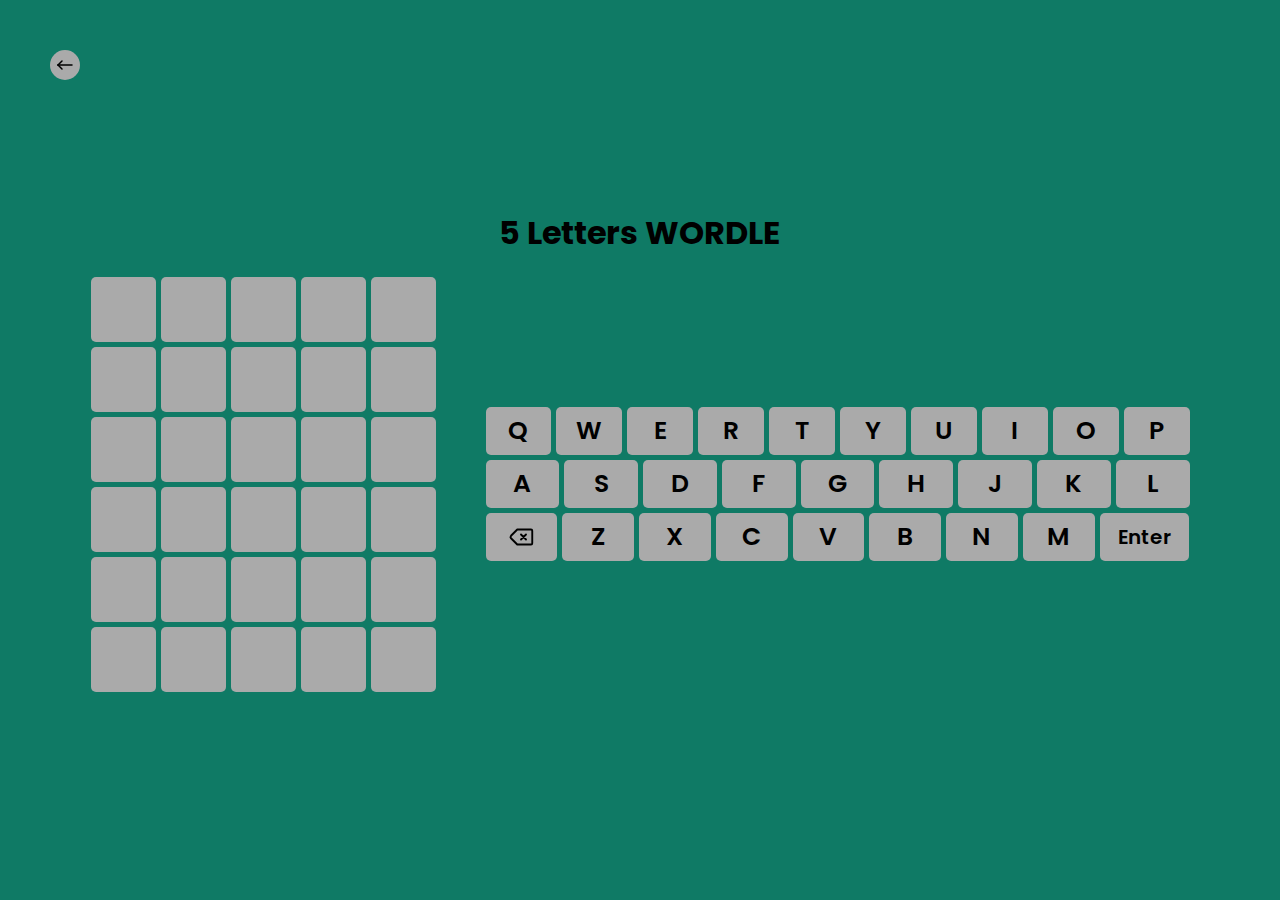
==== 5-letters/index.html @ 0b367540 "initial commit" ====
<!DOCTYPE html>
<html lang="en">
<head>
    <meta charset="UTF-8">
    <meta http-equiv="X-UA-Compatible" content="IE=edge">
    <meta name="viewport" content="width=device-width, initial-scale=1.0">
    <title>5 Letters</title>
    <link rel="stylesheet" href="../style/5letter/style-5.css">
    <link rel="icon" href="../pic/word.png">
</head>
<body>
    <a href="../" class="back">
        <svg xmlns="http://www.w3.org/2000/svg" class="icon icon-tabler icon-tabler-arrow-narrow-left" width="24" height="24" viewBox="0 0 24 24" stroke-width="1.5" stroke="currentColor" fill="none" stroke-linecap="round" stroke-linejoin="round">
            <path stroke="none" d="M0 0h24v24H0z" fill="none"></path>
            <line x1="5" y1="12" x2="19" y2="12"></line>
            <line x1="5" y1="12" x2="9" y2="16"></line>
            <line x1="5" y1="12" x2="9" y2="8"></line>
        </svg>
    </a>

    <h1>5 Letters WORDLE</h1>

    <div class="content">
        <div class="words">
            <div class="word"></div>
            <div class="word"></div>
            <div class="word"></div>
            <div class="word"></div>
            <div class="word"></div>
            <div class="word"></div>
            <div class="word"></div>
            <div class="word"></div>
            <div class="word"></div>
            <div class="word"></div>
            <div class="word"></div>
            <div class="word"></div>
            <div class="word"></div>
            <div class="word"></div>
            <div class="word"></div>
            <div class="word"></div>
            <div class="word"></div>
            <div class="word"></div>
            <div class="word"></div>
            <div class="word"></div>
            <div class="word"></div>
            <div class="word"></div>
            <div class="word"></div>
            <div class="word"></div>
            <div class="word"></div>
            <div class="word"></div>
            <div class="word"></div>
            <div class="word"></div>
            <div class="word"></div>
            <div class="word"></div>
        </div>

        <div class="keyboard">
            <div class="top">
                <div class="keys">q</div>
                <div class="keys">w</div>
                <div class="keys">e</div>
                <div class="keys">r</div>
                <div class="keys">t</div>
                <div class="keys">y</div>
                <div class="keys">u</div>
                <div class="keys">i</div>
                <div class="keys">o</div>
                <div class="keys">p</div>
            </div>

            <div class="mid">
                <div class="keys">a</div>
                <div class="keys">s</div>
                <div class="keys">d</div>
                <div class="keys">f</div>
                <div class="keys">g</div>
                <div class="keys">h</div>
                <div class="keys">j</div>
                <div class="keys">k</div>
                <div class="keys">l</div>
            </div>

            <div class="bottom">
                <div class="backspace keys">
                    <svg xmlns="http://www.w3.org/2000/svg" class="icon icon-tabler icon-tabler-backspace" width="30" height="30" viewBox="0 0 24 24" stroke-width="1.5" stroke="currentColor" fill="none" stroke-linecap="round" stroke-linejoin="round">
                        <path stroke="none" d="M0 0h24v24H0z" fill="none"></path>
                        <path d="M20 6a1 1 0 0 1 1 1v10a1 1 0 0 1 -1 1h-11l-5 -5a1.5 1.5 0 0 1 0 -2l5 -5z"></path>
                        <path d="M12 10l4 4m0 -4l-4 4"></path>
                    </svg>
                </div>
                <div class="keys">z</div>
                <div class="keys">x</div>
                <div class="keys">c</div>
                <div class="keys">v</div>
                <div class="keys">b</div>
                <div class="keys">n</div>
                <div class="keys">m</div>
                <div class="enter keys">Enter</div>
            </div>
        </div>
    </div>

    <div class="score">
        <div class="won">You've Won</div>
        <div class="lost">You've Lost</div>
        <div class="guess"></div>
        <div class="value"></div>
        <a href="./" class="again">Play Again!</a>
    </div>

    <script src="../script/app5.js" type="module"></script>
</body>
</html>
---- style/5letter/style-5.css ----
@import url("https://fonts.googleapis.com/css2?family=Courier+Prime&family=Poppins&display=swap");
* {
  margin: 0;
  padding: 0;
  box-sizing: border-box;
  font-family: "Courier Prime", monospace;
  font-family: "Poppins", sans-serif;
}

body {
  height: 100vh;
  display: flex;
  justify-content: center;
  align-items: center;
  flex-direction: column;
  gap: 20px;
  background-color: #0f7a65;
}

.back {
  display: flex;
  width: 30px;
  height: 30px;
  border-radius: 50%;
  position: fixed;
  top: 50px;
  left: 50px;
  background-color: rgb(170, 170, 170);
  cursor: pointer;
}
.back:hover {
  background-color: rgba(170, 170, 170, 0.7);
}
.back svg {
  margin: auto;
  color: black;
}

.content {
  display: flex;
  gap: 50px;
}
.content .words {
  display: grid;
  grid-template-columns: repeat(5, 1fr);
  grid-template-rows: repeat(6, 1fr);
  gap: 5px;
  align-self: center;
}
.content .words .word {
  width: 65px;
  height: 65px;
  background-color: #aaa;
  border-radius: 5px;
  font-size: 35px;
  display: flex;
  justify-content: center;
  align-items: center;
  text-transform: uppercase;
  font-weight: bold;
  transition: all 0.3s;
  -webkit-user-select: none;
     -moz-user-select: none;
          user-select: none;
}
.content .words .border {
  border: 2px solid black;
}
.content .words .flip {
  animation: flip 0.5s forwards;
}
.content .keyboard {
  width: 55vw;
  display: flex;
  flex-direction: column;
  gap: 5px;
  align-self: center;
  justify-content: center;
}
.content .keyboard .top, .content .keyboard .mid, .content .keyboard .bottom {
  display: flex;
  gap: 5px;
}
.content .keyboard .top div, .content .keyboard .mid div, .content .keyboard .bottom div {
  font-size: 25px;
  padding: 5px;
  text-transform: uppercase;
  display: flex;
  justify-content: center;
  align-items: center;
  background-color: rgb(170, 170, 170);
  width: 100%;
  border-radius: 5px;
  cursor: pointer;
  -webkit-user-select: none;
     -moz-user-select: none;
          user-select: none;
  transition: all 0.2s;
  font-weight: 595;
}
.content .keyboard .top div:hover, .content .keyboard .mid div:hover, .content .keyboard .bottom div:hover {
  background-color: rgba(170, 170, 170, 0.7);
}
.content .keyboard .top .enter, .content .keyboard .mid .enter, .content .keyboard .bottom .enter {
  font-size: 20px;
  text-transform: capitalize;
  padding: 5px 15px;
}
.content .keyboard .top .green, .content .keyboard .mid .green, .content .keyboard .bottom .green {
  background-color: lime;
}
.content .keyboard .top .green:hover, .content .keyboard .mid .green:hover, .content .keyboard .bottom .green:hover {
  background-color: rgba(0, 255, 0, 0.8);
}
.content .keyboard .top .yellow, .content .keyboard .mid .yellow, .content .keyboard .bottom .yellow {
  background-color: #fad02c;
}
.content .keyboard .top .yellow:hover, .content .keyboard .mid .yellow:hover, .content .keyboard .bottom .yellow:hover {
  background-color: rgba(250, 208, 44, 0.8);
}
.content .keyboard .top .white, .content .keyboard .mid .white, .content .keyboard .bottom .white {
  background-color: #dee;
}
.content .keyboard .top .white:hover, .content .keyboard .mid .white:hover, .content .keyboard .bottom .white:hover {
  background-color: rgba(221, 238, 238, 0.97);
}

.score {
  padding: 50px;
  border-radius: 10px;
  position: fixed;
  flex-direction: column;
  gap: 10px;
  align-items: center;
  display: none;
  background-color: rgba(255, 255, 255, 0.5);
}
.score * {
  color: #ddd;
}
.score .won, .score .lost, .score .guess {
  font-size: 25px;
  text-align: center;
  display: none;
  color: black;
}
.score .value {
  font-size: 20px;
  text-align: center;
  display: none;
  color: black;
}
.score a {
  padding: 5px;
  border-radius: 5px;
  background-color: lime;
  text-decoration: none;
  color: black;
  font-size: 20px;
  text-align: center;
  margin: auto;
}
.score .guess {
  padding: 5px 15px;
  border-radius: 5px;
  border: 1px solid black;
  background-color: #734b6d;
  text-transform: uppercase;
  font-weight: bold;
  color: #111;
}

@keyframes flip {
  0% {
    transform: scaleY(1);
  }
  50% {
    transform: scaleY(0);
  }
  100% {
    transform: scaleY(1);
  }
}
@media screen and (max-width: 600px) {
  .back {
    top: 20px;
    left: 20px;
  }
  .content {
    flex-direction: column;
    gap: 20px;
  }
  .content .words .word {
    width: 55px;
    height: 55px;
  }
  .content .keyboard {
    width: 98vw;
  }
  .content .keyboard .top div, .content .keyboard .top .enter, .content .keyboard .mid div, .content .keyboard .mid .enter, .content .keyboard .bottom div, .content .keyboard .bottom .enter {
    font-size: 1rem;
    font-weight: 100;
  }
}
@media screen and (max-width: 768px) {
  .content {
    flex-direction: column;
    gap: 20px;
  }
}
@media screen and (max-width: 320px) {
  .back {
    display: none;
  }
}/*# sourceMappingURL=style-5.css.map */
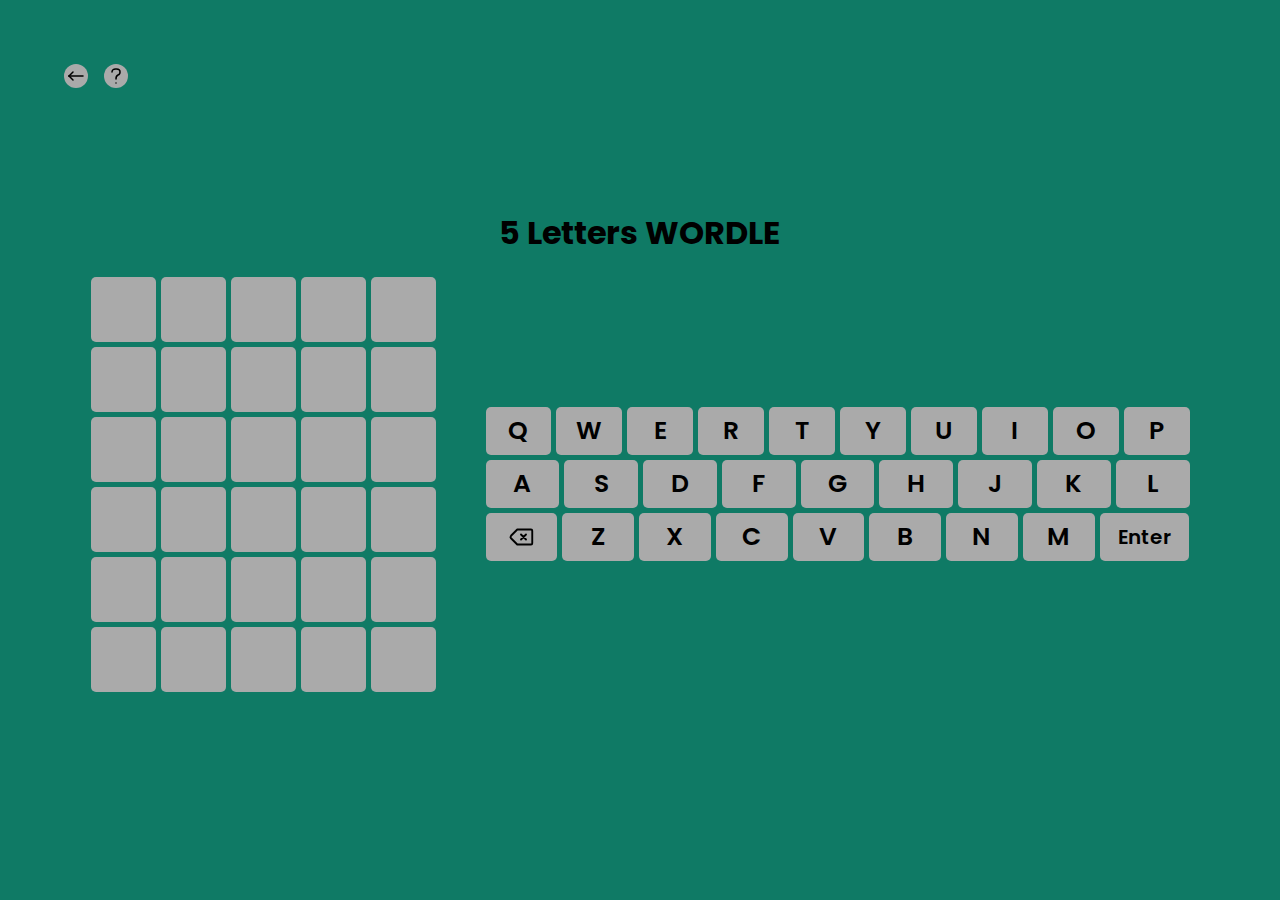
==== commit 35de9c5f: "fix responsive" ====
--- a/5-letters/index.html
+++ b/5-letters/index.html
@@ -9,14 +9,56 @@
     <link rel="icon" href="../pic/word.png">
 </head>
 <body>
-    <a href="../" class="back">
-        <svg xmlns="http://www.w3.org/2000/svg" class="icon icon-tabler icon-tabler-arrow-narrow-left" width="24" height="24" viewBox="0 0 24 24" stroke-width="1.5" stroke="currentColor" fill="none" stroke-linecap="round" stroke-linejoin="round">
-            <path stroke="none" d="M0 0h24v24H0z" fill="none"></path>
-            <line x1="5" y1="12" x2="19" y2="12"></line>
-            <line x1="5" y1="12" x2="9" y2="16"></line>
-            <line x1="5" y1="12" x2="9" y2="8"></line>
-        </svg>
-    </a>
+    <div class="btns">
+        <a href="../" class="back">
+            <svg xmlns="http://www.w3.org/2000/svg" class="icon icon-tabler icon-tabler-arrow-narrow-left" width="24" height="24" viewBox="0 0 24 24" stroke-width="1.5" stroke="currentColor" fill="none" stroke-linecap="round" stroke-linejoin="round">
+                <path stroke="none" d="M0 0h24v24H0z" fill="none"></path>
+                <line x1="5" y1="12" x2="19" y2="12"></line>
+                <line x1="5" y1="12" x2="9" y2="16"></line>
+                <line x1="5" y1="12" x2="9" y2="8"></line>
+            </svg>
+        </a>
+        <div class="info-btn">
+            <svg xmlns="http://www.w3.org/2000/svg" class="icon icon-tabler icon-tabler-question-mark" width="24" height="24" viewBox="0 0 24 24" stroke-width="1.5" stroke="currentColor" fill="none" stroke-linecap="round" stroke-linejoin="round">
+                <path stroke="none" d="M0 0h24v24H0z" fill="none"></path>
+                <path d="M8 8a3.5 3 0 0 1 3.5 -3h1a3.5 3 0 0 1 3.5 3a3 3 0 0 1 -2 3a3 4 0 0 0 -2 4"></path>
+                <path d="M12 19l0 .01"></path>
+            </svg>
+        </div>
+    </div>
+
+    <div class="how-to-play">
+        <div class="close-how-to-play">
+            <svg xmlns="http://www.w3.org/2000/svg" class="icon icon-tabler icon-tabler-x" width="20" height="20" viewBox="0 0 24 24" stroke-width="1.5" stroke="currentColor" fill="none" stroke-linecap="round" stroke-linejoin="round">
+                <path stroke="none" d="M0 0h24v24H0z" fill="none"></path>
+                <path d="M18 6l-12 12"></path>
+                <path d="M6 6l12 12"></path>
+            </svg>
+        </div>
+        <div class="word-example">
+            <div class="letter white">J</div>
+            <div class="letter yellow">I</div>
+            <div class="letter white">H</div>
+            <div class="letter yellow">A</div>
+            <div class="letter green">D</div>
+        </div>
+        <div class="word-info">
+            <div>
+                <div class="letter white">J</div>
+                <div class="letter white">H</div>
+                <span>aren't in the target word at all.</span>
+            </div>
+            <div>
+                <div class="letter yellow">I</div>
+                <div class="letter yellow">A</div>
+                <span>is in the word but in the wrong spot.</span>
+            </div>
+            <div>
+                <div class="letter green">D</div>
+                <span>is in the word and in the correct spot.</span>
+            </div>
+        </div>
+    </div>
 
     <h1>5 Letters WORDLE</h1>
 
@@ -100,6 +142,8 @@
         </div>
     </div>
 
+    <div class="overlay"></div>
+
     <div class="score">
         <div class="won">You've Won</div>
         <div class="lost">You've Lost</div>
--- a/style/5letter/style-5.css
+++ b/style/5letter/style-5.css
@@ -17,21 +17,32 @@
   background-color: #0f7a65;
 }
 
-.back {
-  display: flex;
-  width: 30px;
-  height: 30px;
+.btns {
+  position: fixed;
+  top: 4rem;
+  left: 4rem;
+  display: flex;
+  gap: 1rem;
+  align-items: center;
+}
+@media screen and (max-width: 480px) {
+  .btns {
+    top: 1rem;
+    left: 1rem;
+  }
+}
+.btns .back, .btns .info-btn {
+  display: flex;
+  align-items: center;
+  justify-content: center;
   border-radius: 50%;
-  position: fixed;
-  top: 50px;
-  left: 50px;
   background-color: rgb(170, 170, 170);
   cursor: pointer;
 }
-.back:hover {
+.btns .back:hover, .btns .info-btn:hover {
   background-color: rgba(170, 170, 170, 0.7);
 }
-.back svg {
+.btns .back svg, .btns .info-btn svg {
   margin: auto;
   color: black;
 }
@@ -125,49 +136,115 @@
   background-color: rgba(221, 238, 238, 0.97);
 }
 
+.how-to-play {
+  position: fixed;
+  display: none;
+  flex-direction: column;
+  align-items: center;
+  gap: 1rem;
+  z-index: 2;
+  background-color: rgba(255, 255, 255, 0.7);
+  padding: 1rem;
+  border-radius: 0.5rem;
+}
+.how-to-play.active {
+  display: flex;
+}
+.how-to-play .close-how-to-play {
+  position: absolute;
+  top: -0.5rem;
+  right: -0.5rem;
+  padding: 0.2rem;
+  border-radius: 5rem;
+  display: flex;
+  align-items: center;
+  justify-content: center;
+  background-color: white;
+  cursor: pointer;
+}
+.how-to-play .word-example {
+  display: flex;
+  align-items: center;
+  gap: 0.2rem;
+  font-size: 2rem;
+}
+.how-to-play .word-example .letter {
+  width: 50px;
+  height: 50px;
+  display: flex;
+  align-items: center;
+  justify-content: center;
+  border-radius: 0.2rem;
+}
+.how-to-play .word-example .letter.white {
+  background-color: #dee;
+}
+.how-to-play .word-example .letter.yellow {
+  background-color: #fad02c;
+}
+.how-to-play .word-example .letter.green {
+  background-color: #0f7a65;
+}
+.how-to-play .word-info {
+  display: flex;
+  flex-direction: column;
+  gap: 0.5rem;
+}
+.how-to-play .word-info > div {
+  display: flex;
+  align-items: center;
+  gap: 0.2rem;
+}
+.how-to-play .word-info > div .letter {
+  width: 2rem;
+  height: 2rem;
+  display: flex;
+  align-items: center;
+  justify-content: center;
+  border-radius: 0.2rem;
+}
+.how-to-play .word-info > div .letter.white {
+  background-color: #dee;
+}
+.how-to-play .word-info > div .letter.yellow {
+  background-color: #fad02c;
+}
+.how-to-play .word-info > div .letter.green {
+  background-color: #0f7a65;
+}
+
+.overlay {
+  position: fixed;
+  top: 0;
+  left: 0;
+  width: 100%;
+  height: 100%;
+  background-color: rgba(0, 0, 0, 0.5);
+  -webkit-backdrop-filter: blur(0.3rem);
+          backdrop-filter: blur(0.3rem);
+  display: none;
+}
+
 .score {
-  padding: 50px;
-  border-radius: 10px;
-  position: fixed;
-  flex-direction: column;
-  gap: 10px;
-  align-items: center;
-  display: none;
-  background-color: rgba(255, 255, 255, 0.5);
-}
-.score * {
-  color: #ddd;
-}
-.score .won, .score .lost, .score .guess {
-  font-size: 25px;
-  text-align: center;
-  display: none;
+  position: fixed;
+  display: none;
+  flex-direction: column;
+  align-items: center;
+  gap: 1rem;
+  padding: 2rem;
+  border-radius: 0.5rem;
+  background-color: rgba(255, 255, 255, 0.7);
+}
+.score .won, .score .lost, .score .guess, .score .value {
+  display: none;
+  font-size: 1.2rem;
+}
+.score a {
+  padding: 0.2rem 0.5rem;
+  border-radius: 0.2rem;
+  background-color: #0f7a65;
   color: black;
-}
-.score .value {
-  font-size: 20px;
-  text-align: center;
-  display: none;
-  color: black;
-}
-.score a {
-  padding: 5px;
-  border-radius: 5px;
-  background-color: lime;
   text-decoration: none;
-  color: black;
-  font-size: 20px;
-  text-align: center;
-  margin: auto;
-}
-.score .guess {
-  padding: 5px 15px;
-  border-radius: 5px;
-  border: 1px solid black;
-  background-color: #734b6d;
-  text-transform: uppercase;
-  font-weight: bold;
-  color: #111;
 }
 
 @keyframes flip {
@@ -181,11 +258,7 @@
     transform: scaleY(1);
   }
 }
-@media screen and (max-width: 600px) {
-  .back {
-    top: 20px;
-    left: 20px;
-  }
+@media screen and (max-width: 480px) {
   .content {
     flex-direction: column;
     gap: 20px;
@@ -202,14 +275,9 @@
     font-weight: 100;
   }
 }
-@media screen and (max-width: 768px) {
+@media screen and (min-width: 481px) and (max-width: 1023px) {
   .content {
     flex-direction: column;
     gap: 20px;
   }
-}
-@media screen and (max-width: 320px) {
-  .back {
-    display: none;
-  }
 }/*# sourceMappingURL=style-5.css.map */